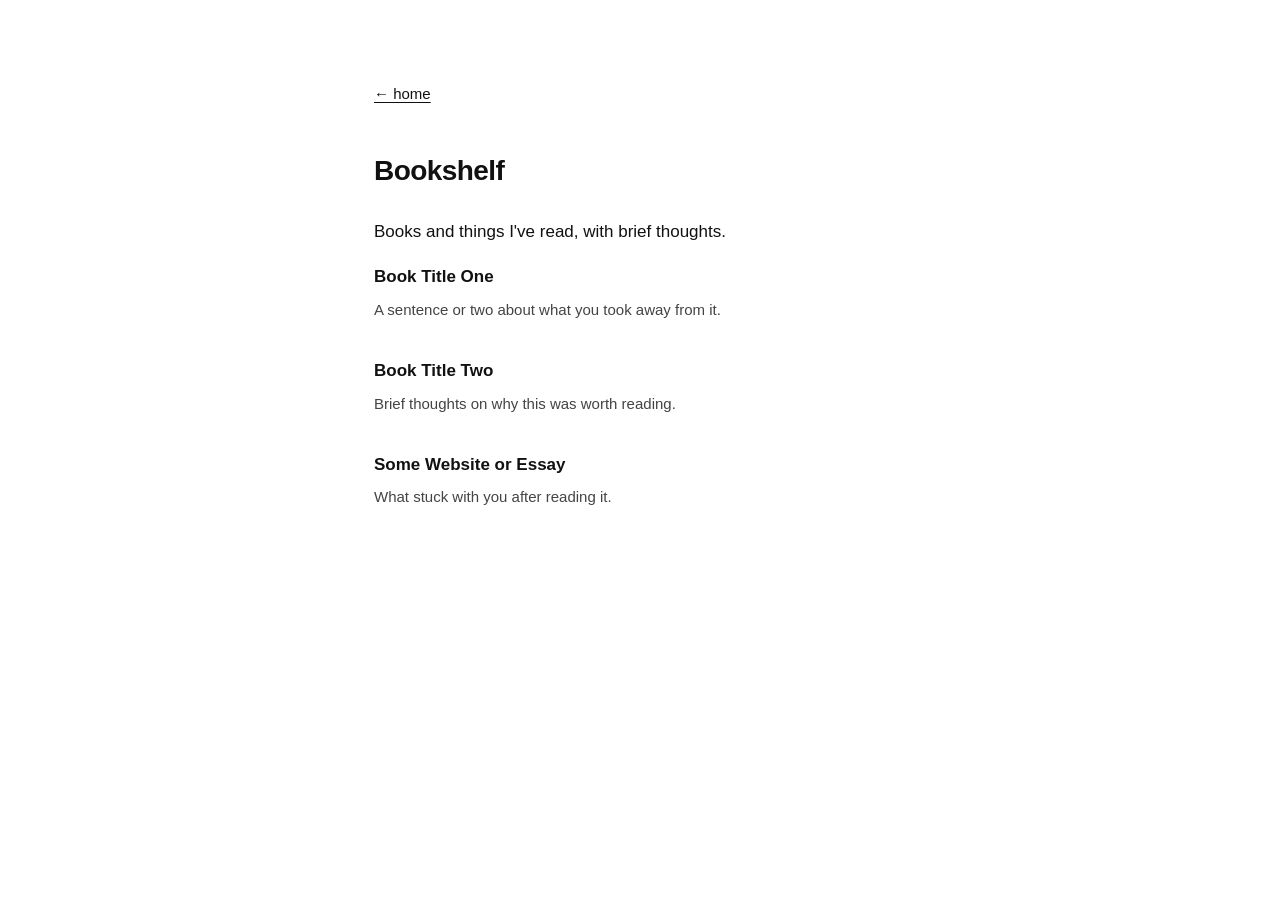
==== bookshelf.html @ d8101d62 "initial site" ====
<!DOCTYPE html>
<html lang="en">
<head>
  <meta charset="UTF-8">
  <meta name="viewport" content="width=device-width, initial-scale=1.0">
  <title>Bookshelf — Aiden Jeong</title>
  <link rel="stylesheet" href="style.css">
</head>
<body>
  <div class="container">
    <a href="index.html" class="back">&larr; home</a>
    <h1>Bookshelf</h1>
    <p>Books and things I've read, with brief thoughts.</p>

    <ul class="book-list">
      <li>
        <span class="title">Book Title One</span>
        <span class="thoughts">A sentence or two about what you took away from it.</span>
      </li>
      <li>
        <span class="title">Book Title Two</span>
        <span class="thoughts">Brief thoughts on why this was worth reading.</span>
      </li>
      <li>
        <span class="title">Some Website or Essay</span>
        <span class="thoughts">What stuck with you after reading it.</span>
      </li>
    </ul>
  </div>
</body>
</html>
---- style.css ----
* {
  margin: 0;
  padding: 0;
  box-sizing: border-box;
}

body {
  font-family: -apple-system, BlinkMacSystemFont, "Segoe UI", Helvetica, Arial, sans-serif;
  font-size: 17px;
  line-height: 1.7;
  color: #111;
  background: #fff;
  -webkit-font-smoothing: antialiased;
}

.container {
  max-width: 580px;
  margin: 0 auto;
  padding: 80px 24px;
}

h1 {
  font-size: 28px;
  font-weight: 600;
  letter-spacing: -0.02em;
  margin-bottom: 24px;
}

h2 {
  font-size: 20px;
  font-weight: 600;
  letter-spacing: -0.01em;
  margin-bottom: 16px;
}

p {
  margin-bottom: 16px;
}

a {
  color: #111;
  text-decoration: underline;
  text-underline-offset: 3px;
  text-decoration-thickness: 1px;
  transition: text-decoration-thickness 0.15s ease, text-underline-offset 0.15s ease;
}

a:hover {
  text-decoration-thickness: 2px;
  text-underline-offset: 2px;
}

nav {
  margin-top: 32px;
  display: flex;
  gap: 24px;
  flex-wrap: wrap;
}

nav a {
  font-size: 15px;
}

.back {
  display: inline-block;
  margin-bottom: 40px;
  font-size: 15px;
}

/* Bookshelf */
.book-list {
  list-style: none;
}

.book-list li {
  margin-bottom: 32px;
}

.book-list .title {
  font-weight: 600;
  display: block;
  margin-bottom: 4px;
}

.book-list .thoughts {
  font-size: 15px;
  color: #444;
  line-height: 1.6;
}

/* Simple lists (habits, values) */
.simple-list {
  list-style: none;
}

.simple-list li {
  margin-bottom: 12px;
}
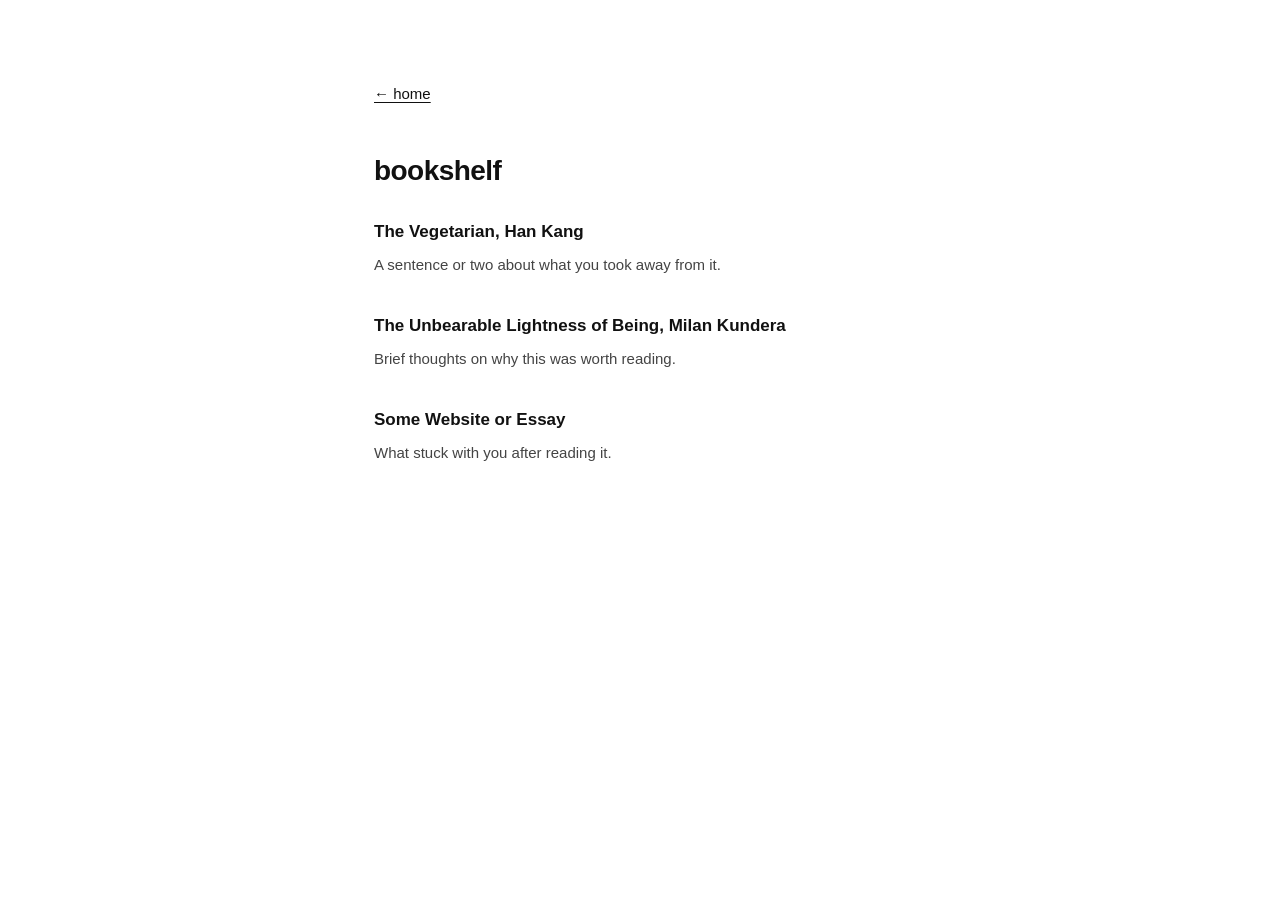
==== commit fd590a38: "update bookshelf entries" ====
--- a/bookshelf.html
+++ b/bookshelf.html
@@ -9,16 +9,14 @@
 <body>
   <div class="container">
     <a href="index.html" class="back">&larr; home</a>
-    <h1>Bookshelf</h1>
-    <p>Books and things I've read, with brief thoughts.</p>
-
+    <h1>bookshelf</h1>
     <ul class="book-list">
       <li>
-        <span class="title">Book Title One</span>
+        <span class="title">The Vegetarian, Han Kang</span>
         <span class="thoughts">A sentence or two about what you took away from it.</span>
       </li>
       <li>
-        <span class="title">Book Title Two</span>
+        <span class="title">The Unbearable Lightness of Being, Milan Kundera</span>
         <span class="thoughts">Brief thoughts on why this was worth reading.</span>
       </li>
       <li>
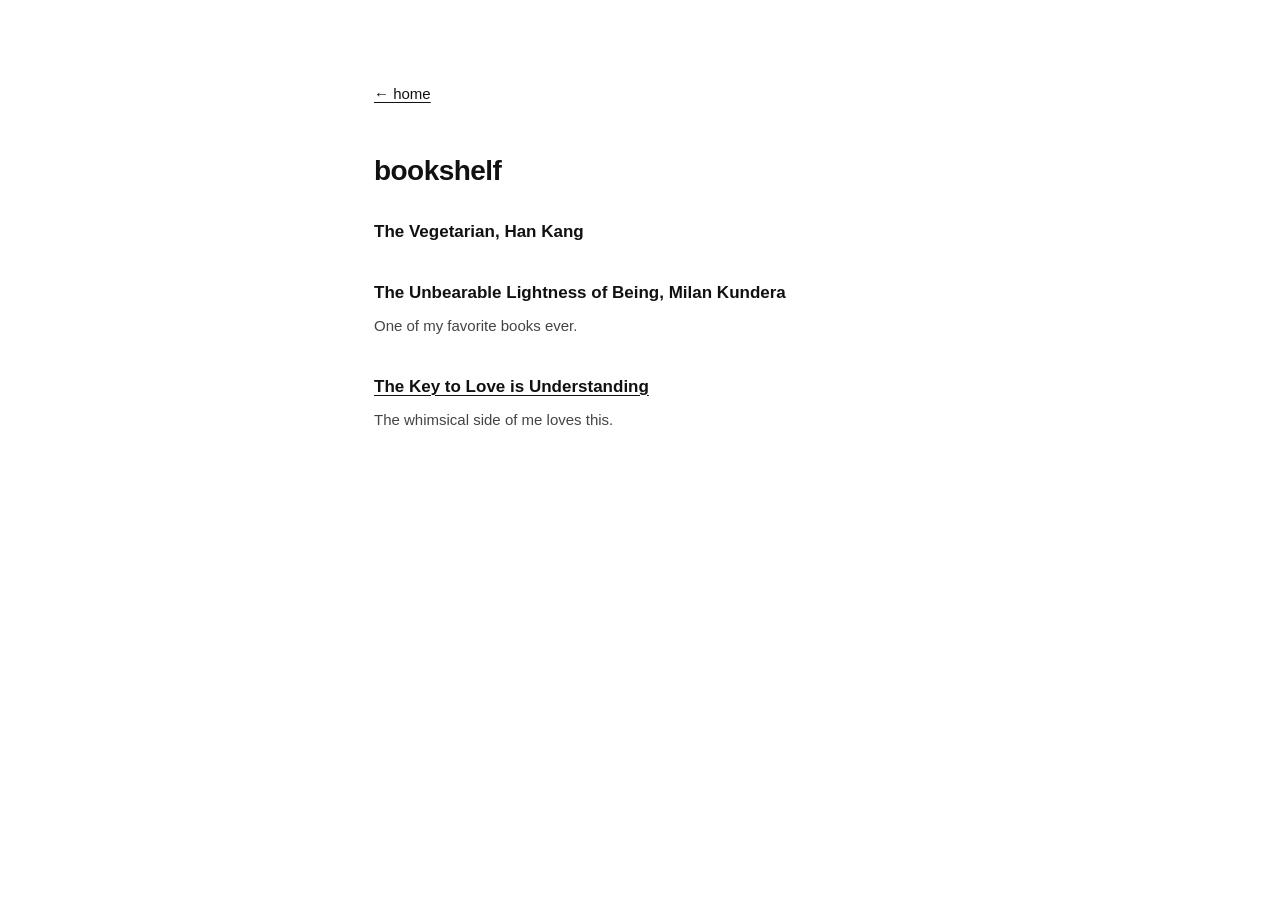
==== commit b090c9d6: "update bookshelf" ====
--- a/bookshelf.html
+++ b/bookshelf.html
@@ -13,15 +13,15 @@
     <ul class="book-list">
       <li>
         <span class="title">The Vegetarian, Han Kang</span>
-        <span class="thoughts">A sentence or two about what you took away from it.</span>
       </li>
       <li>
         <span class="title">The Unbearable Lightness of Being, Milan Kundera</span>
-        <span class="thoughts">Brief thoughts on why this was worth reading.</span>
+        <span class="thoughts">One of my favorite books ever. 
+        </span>
       </li>
       <li>
-        <span class="title">Some Website or Essay</span>
-        <span class="thoughts">What stuck with you after reading it.</span>
+        <span class="title"><a href = "https://velvetnoise.substack.com/p/the-key-to-love-is-understanding">The Key to Love is Understanding</a></span>
+        <span class="thoughts">The whimsical side of me loves this.</span>
       </li>
     </ul>
   </div>
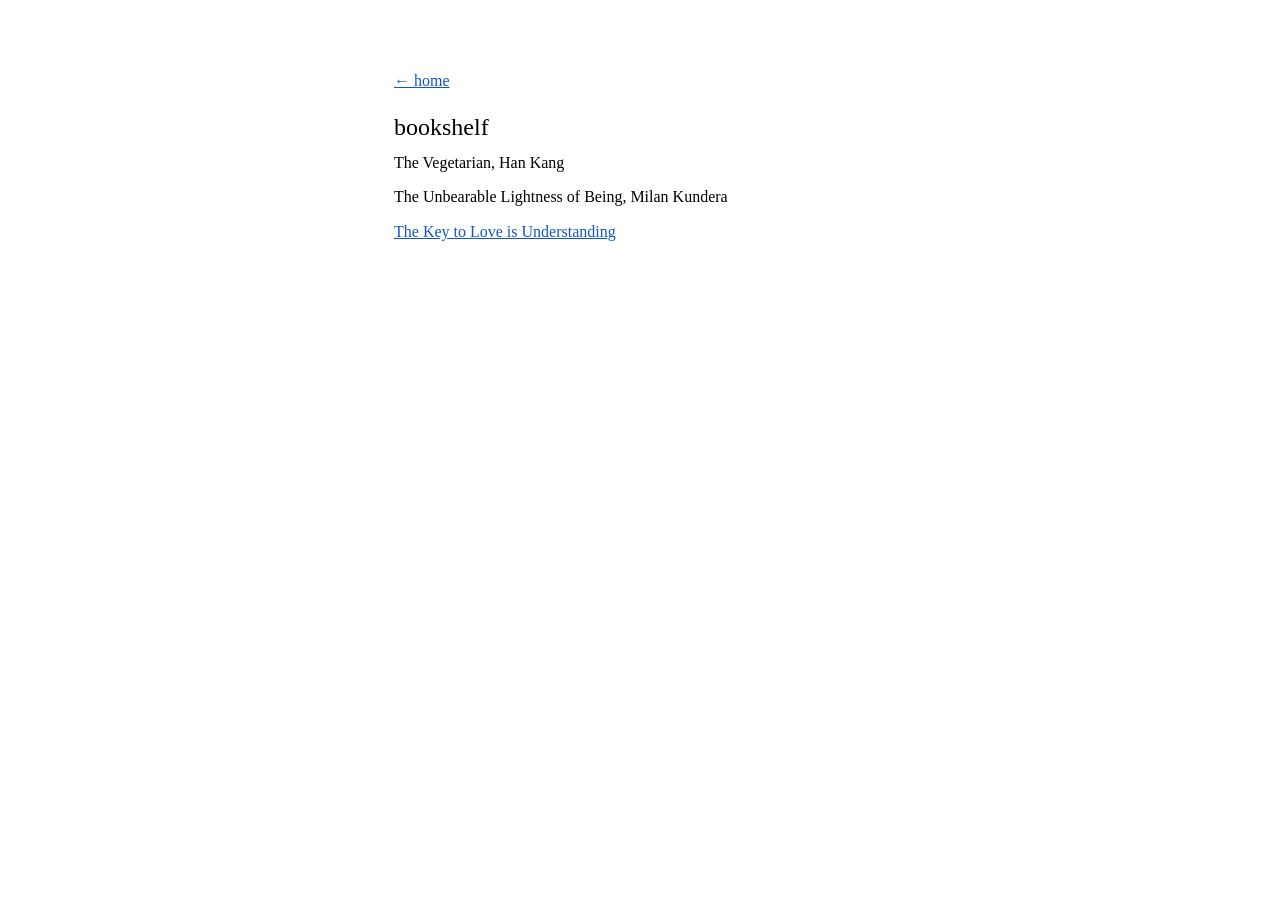
==== commit b99b014f: "Times New Roman 12pt, black icons, remove book commentary, unbold titles, update bio Co-Authored-By:" ====
--- a/bookshelf.html
+++ b/bookshelf.html
@@ -16,12 +16,9 @@
       </li>
       <li>
         <span class="title">The Unbearable Lightness of Being, Milan Kundera</span>
-        <span class="thoughts">One of my favorite books ever. 
-        </span>
       </li>
       <li>
         <span class="title"><a href = "https://velvetnoise.substack.com/p/the-key-to-love-is-understanding">The Key to Love is Understanding</a></span>
-        <span class="thoughts">The whimsical side of me loves this.</span>
       </li>
     </ul>
   </div>
--- a/style.css
+++ b/style.css
@@ -5,66 +5,70 @@
 }
 
 body {
-  font-family: -apple-system, BlinkMacSystemFont, "Segoe UI", Helvetica, Arial, sans-serif;
-  font-size: 17px;
-  line-height: 1.7;
-  color: #111;
+  font-family: "Times New Roman", Times, serif;
+  font-size: 12pt;
+  line-height: 1.15;
+  color: #000;
   background: #fff;
-  -webkit-font-smoothing: antialiased;
 }
 
 .container {
-  max-width: 580px;
+  max-width: 540px;
   margin: 0 auto;
-  padding: 80px 24px;
+  padding: 72px 24px;
 }
 
 h1 {
-  font-size: 28px;
-  font-weight: 600;
-  letter-spacing: -0.02em;
-  margin-bottom: 24px;
+  font-size: 18pt;
+  font-weight: normal;
+  margin-bottom: 12px;
 }
 
 h2 {
-  font-size: 20px;
-  font-weight: 600;
-  letter-spacing: -0.01em;
-  margin-bottom: 16px;
+  font-size: 14pt;
+  font-weight: normal;
+  margin-bottom: 10px;
 }
 
 p {
-  margin-bottom: 16px;
+  margin-bottom: 12px;
 }
 
 a {
-  color: #111;
+  color: #1155cc;
   text-decoration: underline;
-  text-underline-offset: 3px;
-  text-decoration-thickness: 1px;
-  transition: text-decoration-thickness 0.15s ease, text-underline-offset 0.15s ease;
 }
 
 a:hover {
-  text-decoration-thickness: 2px;
-  text-underline-offset: 2px;
+  color: #1155cc;
 }
 
 nav {
-  margin-top: 32px;
+  margin-top: 16px;
   display: flex;
-  gap: 24px;
+  gap: 16px;
   flex-wrap: wrap;
 }
 
 nav a {
-  font-size: 15px;
+  font-size: 12pt;
+}
+
+nav.social {
+  align-items: center;
+  gap: 14px;
+}
+
+nav.social a {
+  text-decoration: none;
+  color: #000;
+  display: flex;
 }
 
 .back {
   display: inline-block;
-  margin-bottom: 40px;
-  font-size: 15px;
+  margin-bottom: 24px;
+  font-size: 12pt;
 }
 
 /* Bookshelf */
@@ -73,19 +77,19 @@
 }
 
 .book-list li {
-  margin-bottom: 32px;
+  margin-bottom: 16px;
 }
 
 .book-list .title {
-  font-weight: 600;
+  font-weight: normal;
   display: block;
-  margin-bottom: 4px;
+  margin-bottom: 2px;
 }
 
 .book-list .thoughts {
-  font-size: 15px;
-  color: #444;
-  line-height: 1.6;
+  font-size: 12pt;
+  color: #000;
+  line-height: 1.15;
 }
 
 /* Simple lists (habits, values) */
@@ -94,5 +98,95 @@
 }
 
 .simple-list li {
+  margin-bottom: 6px;
+}
+
+/* Reading */
+.reading-intro {
+  color: #000;
+  font-size: 12pt;
   margin-bottom: 12px;
 }
+
+.reading-search {
+  width: 100%;
+  padding: 6px 0;
+  font-size: 12pt;
+  font-family: inherit;
+  color: #000;
+  border: none;
+  border-bottom: 1px solid #000;
+  border-radius: 0;
+  margin-bottom: 16px;
+  outline: none;
+  background: transparent;
+}
+
+.reading-search:focus {
+  border-bottom-color: #000;
+}
+
+.reading-list li.hidden {
+  display: none;
+}
+
+details.hidden {
+  display: none;
+}
+
+details {
+  margin-bottom: 4px;
+}
+
+details[open] {
+  margin-bottom: 16px;
+}
+
+summary {
+  font-weight: bold;
+  font-size: 12pt;
+  cursor: pointer;
+  padding: 4px 0;
+  list-style: none;
+}
+
+summary::-webkit-details-marker {
+  display: none;
+}
+
+summary::before {
+  content: "▸ ";
+  font-size: 12pt;
+}
+
+details[open] > summary::before {
+  content: "▾ ";
+}
+
+summary .count {
+  font-weight: normal;
+  font-size: 12pt;
+}
+
+.reading-list {
+  list-style: none;
+  margin-top: 4px;
+}
+
+.reading-list li {
+  margin-bottom: 4px;
+  display: flex;
+  gap: 8px;
+  align-items: baseline;
+}
+
+.reading-list .date {
+  font-size: 12pt;
+  color: #666;
+  white-space: nowrap;
+  min-width: 40px;
+}
+
+.reading-list a {
+  font-size: 12pt;
+}
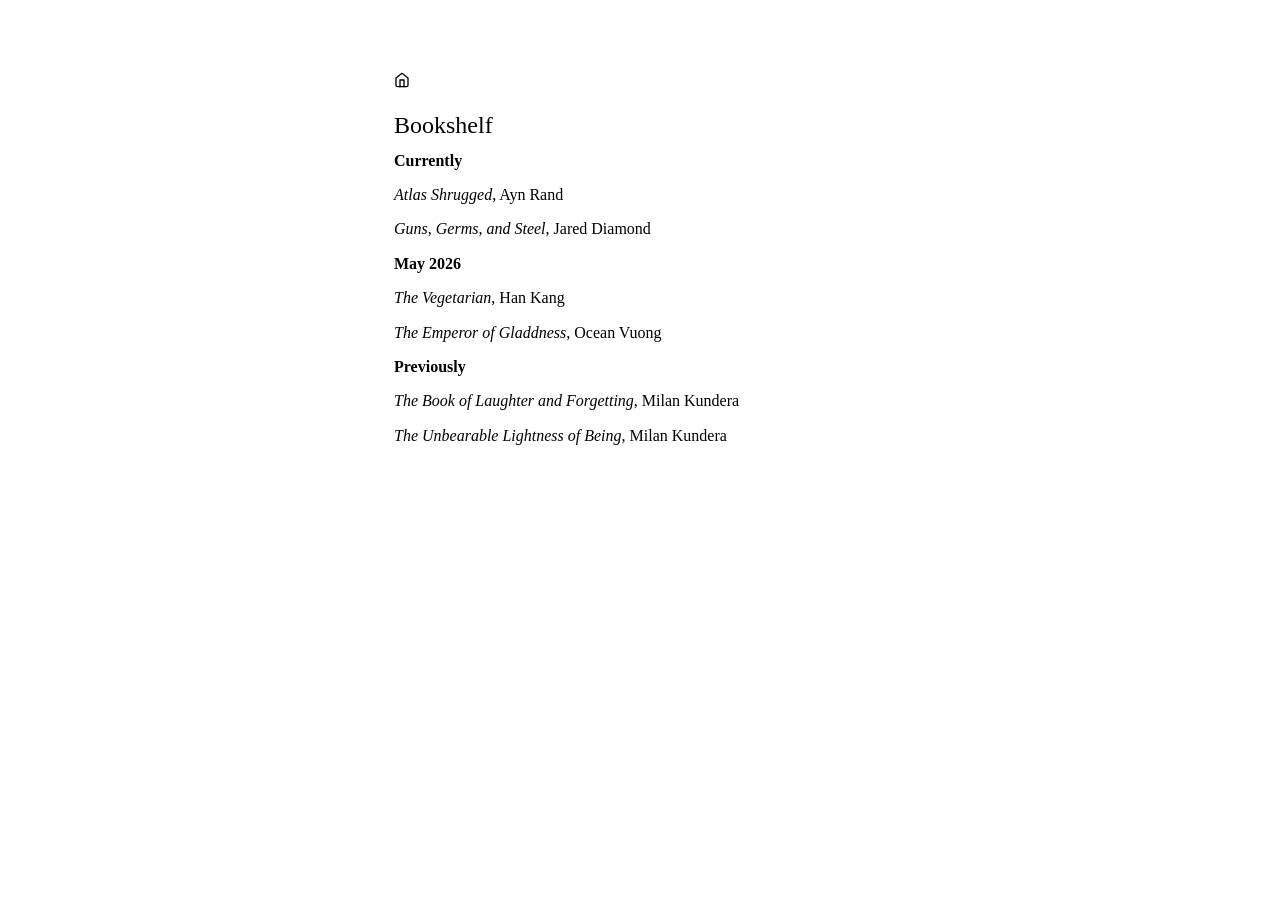
==== commit 87a786cd: "replace home back link with house icon on all pages Co-Authored-By: Claude Opus 4.6 <noreply@anthrop" ====
--- a/bookshelf.html
+++ b/bookshelf.html
@@ -8,18 +8,37 @@
 </head>
 <body>
   <div class="container">
-    <a href="index.html" class="back">&larr; home</a>
-    <h1>bookshelf</h1>
+    <a href="index.html" class="back" aria-label="Home"><svg width="16" height="16" viewBox="0 0 24 24" fill="none" stroke="currentColor" stroke-width="2" stroke-linecap="round" stroke-linejoin="round"><path d="M3 9l9-7 9 7v11a2 2 0 0 1-2 2H5a2 2 0 0 1-2-2z"/><polyline points="9 22 9 12 15 12 15 22"/></svg></a>
+    <h1>Bookshelf</h1>
     <ul class="book-list">
       <li>
-        <span class="title">The Vegetarian, Han Kang</span>
+        <span class="title"><b>Currently</b></span>
       </li>
       <li>
-        <span class="title">The Unbearable Lightness of Being, Milan Kundera</span>
+        <span class="title"><i>Atlas Shrugged</i>, Ayn Rand</span>
+      </li>
+       <li>
+        <span class="title"><i>Guns, Germs, and Steel</i>, Jared Diamond</span>
       </li>
       <li>
-        <span class="title"><a href = "https://velvetnoise.substack.com/p/the-key-to-love-is-understanding">The Key to Love is Understanding</a></span>
+        <span class="title"><b>May 2026</b></span>
       </li>
+      <li>
+        <span class="title"><i>The Vegetarian</i></The>, Han Kang</span>
+      </li>
+      <li>
+        <span class="title"><i>The Emperor of Gladdness</i>, Ocean Vuong</span>
+      </li>
+      <li>
+        <span class="title"><b>Previously</b></span>
+      </li>
+      <li>
+        <span class="title"><i>The Book of Laughter and Forgetting</i>, Milan Kundera</span>
+      </li>
+      <li>
+        <span class="title"><i>The Unbearable Lightness of Being</i>, Milan Kundera</span>
+      </li>
+      
     </ul>
   </div>
 </body>
--- a/style.css
+++ b/style.css
@@ -66,9 +66,10 @@
 }
 
 .back {
-  display: inline-block;
+  display: inline-flex;
   margin-bottom: 24px;
-  font-size: 12pt;
+  text-decoration: none;
+  color: #000;
 }
 
 /* Bookshelf */
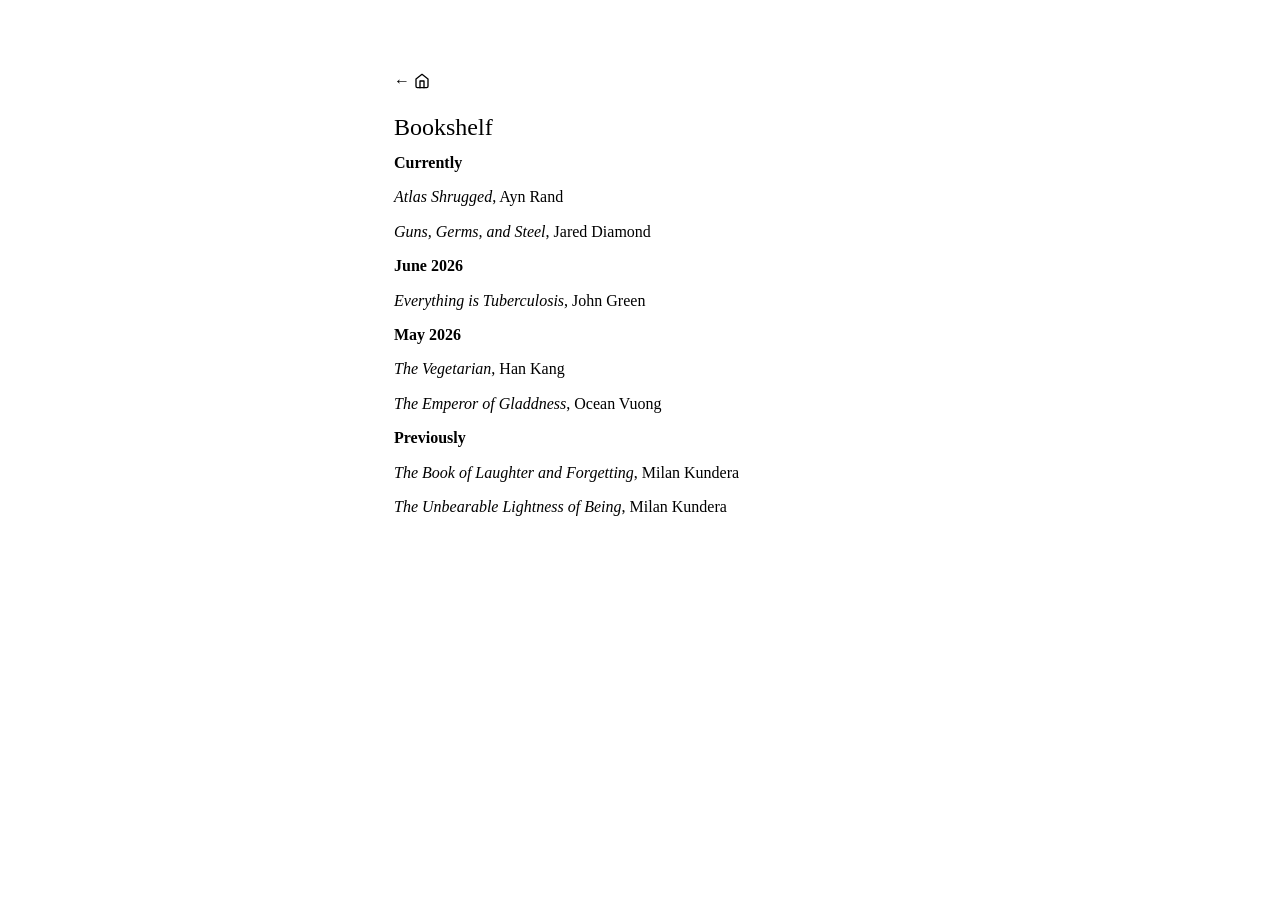
==== commit 26364e06: "add arrow back to home button, keep hover color black Co-Authored-By: Claude Opus 4.6 <noreply@anthr" ====
--- a/bookshelf.html
+++ b/bookshelf.html
@@ -8,36 +8,42 @@
 </head>
 <body>
   <div class="container">
-    <a href="index.html" class="back" aria-label="Home"><svg width="16" height="16" viewBox="0 0 24 24" fill="none" stroke="currentColor" stroke-width="2" stroke-linecap="round" stroke-linejoin="round"><path d="M3 9l9-7 9 7v11a2 2 0 0 1-2 2H5a2 2 0 0 1-2-2z"/><polyline points="9 22 9 12 15 12 15 22"/></svg></a>
+    <a href="index.html" class="back" aria-label="Home">&larr; <svg width="16" height="16" viewBox="0 0 24 24" fill="none" stroke="currentColor" stroke-width="2" stroke-linecap="round" stroke-linejoin="round"><path d="M3 9l9-7 9 7v11a2 2 0 0 1-2 2H5a2 2 0 0 1-2-2z"/><polyline points="9 22 9 12 15 12 15 22"/></svg></a>
     <h1>Bookshelf</h1>
     <ul class="book-list">
       <li>
         <span class="title"><b>Currently</b></span>
       </li>
+        <li>
+          <span class="title"><i>Atlas Shrugged</i>, Ayn Rand</span>
+        </li>
+        <li>
+          <span class="title"><i>Guns, Germs, and Steel</i>, Jared Diamond</span>
+        </li>
       <li>
-        <span class="title"><i>Atlas Shrugged</i>, Ayn Rand</span>
+        <span class="title"><b>June 2026</b></span>
       </li>
-       <li>
-        <span class="title"><i>Guns, Germs, and Steel</i>, Jared Diamond</span>
-      </li>
+        <li>
+          <span class="title"><i>Everything is Tuberculosis</i>, John Green</span>
+        </li>
       <li>
         <span class="title"><b>May 2026</b></span>
       </li>
-      <li>
-        <span class="title"><i>The Vegetarian</i></The>, Han Kang</span>
-      </li>
-      <li>
-        <span class="title"><i>The Emperor of Gladdness</i>, Ocean Vuong</span>
-      </li>
+        <li>
+          <span class="title"><i>The Vegetarian</i></The>, Han Kang</span>
+        </li>
+        <li>
+          <span class="title"><i>The Emperor of Gladdness</i>, Ocean Vuong</span>
+        </li>
       <li>
         <span class="title"><b>Previously</b></span>
       </li>
-      <li>
-        <span class="title"><i>The Book of Laughter and Forgetting</i>, Milan Kundera</span>
-      </li>
-      <li>
-        <span class="title"><i>The Unbearable Lightness of Being</i>, Milan Kundera</span>
-      </li>
+        <li>
+          <span class="title"><i>The Book of Laughter and Forgetting</i>, Milan Kundera</span>
+        </li>
+        <li>
+          <span class="title"><i>The Unbearable Lightness of Being</i>, Milan Kundera</span>
+        </li>
       
     </ul>
   </div>
--- a/style.css
+++ b/style.css
@@ -67,8 +67,14 @@
 
 .back {
   display: inline-flex;
+  align-items: center;
+  gap: 4px;
   margin-bottom: 24px;
   text-decoration: none;
+  color: #000;
+}
+
+.back:hover {
   color: #000;
 }
 
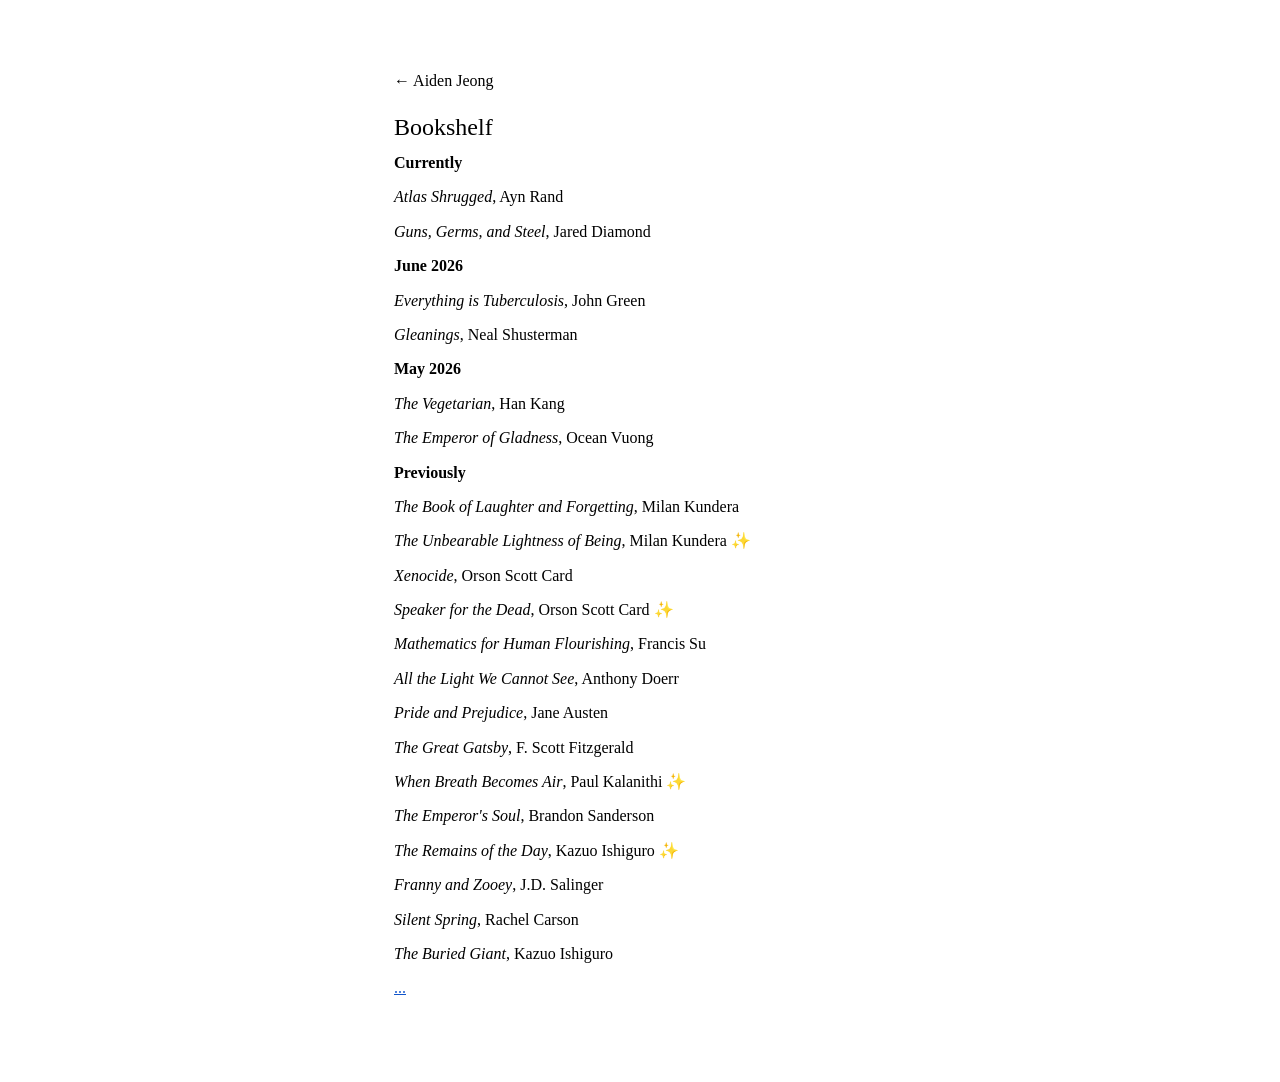
==== commit 2439f149: "update bookshelf with new books and sections, change back link to Aiden Jeong Co-Authored-By: Claude" ====
--- a/bookshelf.html
+++ b/bookshelf.html
@@ -8,7 +8,7 @@
 </head>
 <body>
   <div class="container">
-    <a href="index.html" class="back" aria-label="Home">&larr; <svg width="16" height="16" viewBox="0 0 24 24" fill="none" stroke="currentColor" stroke-width="2" stroke-linecap="round" stroke-linejoin="round"><path d="M3 9l9-7 9 7v11a2 2 0 0 1-2 2H5a2 2 0 0 1-2-2z"/><polyline points="9 22 9 12 15 12 15 22"/></svg></a>
+    <a href="index.html" class="back" aria-label="Home">&larr; Aiden Jeong</a>
     <h1>Bookshelf</h1>
     <ul class="book-list">
       <li>
@@ -26,14 +26,17 @@
         <li>
           <span class="title"><i>Everything is Tuberculosis</i>, John Green</span>
         </li>
+        <li>
+          <span class="title"><i>Gleanings</i>, Neal Shusterman</span>
+        </li>
       <li>
         <span class="title"><b>May 2026</b></span>
       </li>
         <li>
-          <span class="title"><i>The Vegetarian</i></The>, Han Kang</span>
+          <span class="title"><i>The Vegetarian</i>, Han Kang</span>
         </li>
         <li>
-          <span class="title"><i>The Emperor of Gladdness</i>, Ocean Vuong</span>
+          <span class="title"><i>The Emperor of Gladness</i>, Ocean Vuong</span>
         </li>
       <li>
         <span class="title"><b>Previously</b></span>
@@ -42,10 +45,46 @@
           <span class="title"><i>The Book of Laughter and Forgetting</i>, Milan Kundera</span>
         </li>
         <li>
-          <span class="title"><i>The Unbearable Lightness of Being</i>, Milan Kundera</span>
+          <span class="title"><i>The Unbearable Lightness of Being</i>, Milan Kundera &#10024;</span>
         </li>
-      
+        <li>
+          <span class="title"><i>Xenocide</i>, Orson Scott Card</span>
+        </li>
+        <li>
+          <span class="title"><i>Speaker for the Dead</i>, Orson Scott Card &#10024;</span>
+        </li>
+        <li>
+          <span class="title"><i>Mathematics for Human Flourishing</i>, Francis Su</span>
+        </li>
+        <li>
+          <span class="title"><i>All the Light We Cannot See</i>, Anthony Doerr</span>
+        </li>
+        <li>
+          <span class="title"><i>Pride and Prejudice</i>, Jane Austen</span>
+        </li>
+        <li>
+          <span class="title"><i>The Great Gatsby</i>, F. Scott Fitzgerald</span>
+        </li>
+        <li>
+          <span class="title"><i>When Breath Becomes Air</i>, Paul Kalanithi &#10024;</span>
+        </li>
+        <li>
+          <span class="title"><i>The Emperor's Soul</i>, Brandon Sanderson</span>
+        </li>
+        <li>
+          <span class="title"><i>The Remains of the Day</i>, Kazuo Ishiguro &#10024;</span>
+        </li>
+        <li>
+          <span class="title"><i>Franny and Zooey</i>, J.D. Salinger</span>
+        </li>
+        <li>
+          <span class="title"><i>Silent Spring</i>, Rachel Carson</span>
+        </li>
+        <li>
+          <span class="title"><i>The Buried Giant</i>, Kazuo Ishiguro</span>
+        </li>
     </ul>
+    <p><a href="https://www.goodreads.com/user/show/189423695-aiden-jeong">...</a></p>
   </div>
 </body>
 </html>
